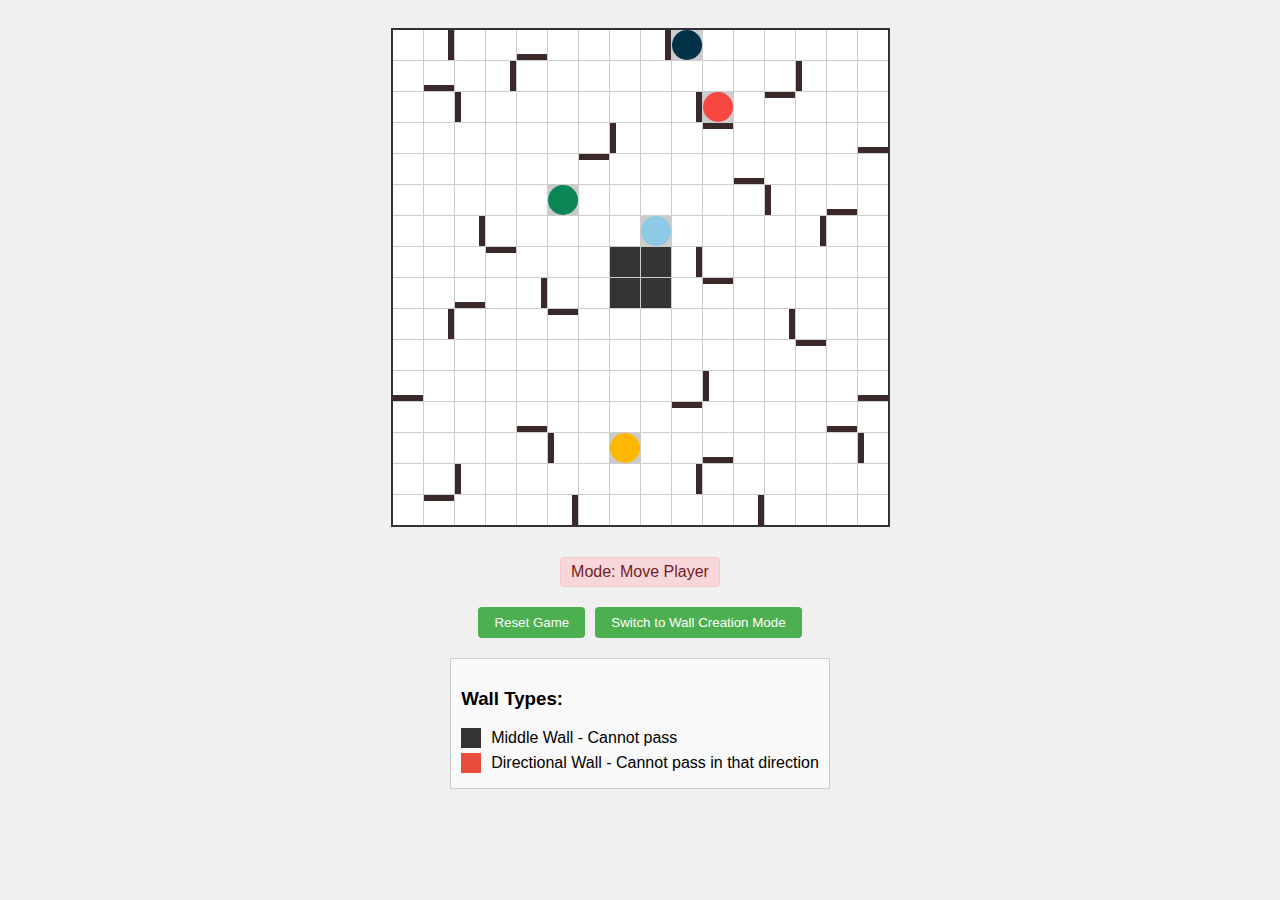
==== grid-game.html @ d31a5caf "inital commit" ====
<!DOCTYPE html>
<html lang="en">

<head>
    <meta charset="UTF-8">
    <meta name="viewport" content="width=device-width, initial-scale=1.0">
    <title>16x16 Grid Game with Manual Directional Walls</title>
    <link rel="stylesheet" href="styles.css">
</head>

<body>
    <div id="game-container"></div>

    <div class="mode-indicator" id="mode-indicator">Mode: Move Player</div>

    <div id="controls">
        <button id="reset-btn">Reset Game</button>
        <button id="toggle-mode-btn">Switch to Wall Creation Mode</button>

        <div class="wall-buttons" id="wall-controls" style="display: none;">
            <span id="wall-direction-label">Wall Direction:</span>
            <button id="wall-left-btn" class="wall-btn">Left</button>
            <button id="wall-right-btn" class="wall-btn">Right</button>
            <button id="wall-top-btn" class="wall-btn">Top</button>
            <button id="wall-bottom-btn" class="wall-btn">Bottom</button>
            <button id="clear-walls-btn">Clear All Walls</button>
        </div>
    </div>

    <div class="legend">
        <h3>Wall Types:</h3>
        <div class="legend-item">
            <div class="legend-color" style="background-color: #333;"></div>
            <span>Middle Wall - Cannot pass</span>
        </div>
        <div class="legend-item">
            <div class="legend-color" style="background-color: #e74c3c;"></div>
            <span>Directional Wall - Cannot pass in that direction</span>
        </div>
    </div>

    <script src="board.js"></script>
    <script src="bfs_search.js"></script>
    <script src="calculate_heuristic.js "></script>
    <script src="script.js"></script>
</body>

</html>
---- styles.css ----
body {
    font-family: Arial, sans-serif;
    display: flex;
    flex-direction: column;
    align-items: center;
    background-color: #f0f0f0;
    padding: 20px;
}

h1 {
    margin-bottom: 20px;
}

#game-container {
    display: grid;
    grid-template-columns: repeat(16, 30px);
    grid-template-rows: repeat(16, 30px);
    gap: 1px;
    background-color: #ccc;
    border: 2px solid #333;
    margin-bottom: 20px;
}

.cell {
    width: 30px;
    height: 30px;
    background-color: #fff;
    display: flex;
    justify-content: center;
    align-items: center;
    cursor: pointer;
    transition: background-color 0.2s;
    position: relative;
}

.border-cell {
    background-color: #f8f8f8;
    border: 2px solid #333;
    box-sizing: border-box;
}

.middle-wall {
    background-color: #333;
    cursor: not-allowed;
}

.wall-left::before {
    content: "";
    position: absolute;
    left: 0;
    top: 0;
    height: 100%;
    width: 6px;
    background-color: #3a2928;
}

.wall-right::after {
    content: "";
    position: absolute;
    right: 0;
    top: 0;
    height: 100%;
    width: 6px;
    background-color: #3a2928;
}

.wall-top::before {
    content: "";
    position: absolute;
    left: 0;
    top: 0;
    height: 6px;
    width: 100%;
    background-color: #3a2928;
}

.wall-bottom::after {
    content: "";
    position: absolute;
    left: 0;
    bottom: 0;
    height: 6px;
    width: 100%;
    background-color: #3a2928;
}

.player1 {
    background-color: #0a8754;
    border-radius: 50%;
}

.player2 {
    background-color: #f64740;
    border-radius: 50%;
}

.player3 {
    background-color: #ffb703;
    border-radius: 50%;
}

.player4 {
    background-color: #8ecae6;
    border-radius: 50%;
}

.player5 {
    background-color: #023047;
    border-radius: 50%;
}

#controls {
    margin-top: 20px;
    display: flex;
    gap: 10px;
    flex-wrap: wrap;
    justify-content: center;
}

button {
    padding: 8px 16px;
    background-color: #4CAF50;
    color: white;
    border: none;
    border-radius: 4px;
    cursor: pointer;
}

button.selected {
    background-color: #2d6a30;
    box-shadow: 0 0 5px #4CAF50;
}

button:hover {
    background-color: #45a049;
}

.wall-buttons {
    display: flex;
    gap: 5px;
}

#wall-direction-label {
    margin-right: 10px;
    align-self: center;
    font-weight: bold;
}

.legend {
    margin-top: 20px;
    padding: 10px;
    border: 1px solid #ccc;
    background-color: #f9f9f9;
}

.legend-item {
    display: flex;
    align-items: center;
    margin-bottom: 5px;
}

.legend-color {
    width: 20px;
    height: 20px;
    margin-right: 10px;
}

.mode-indicator {
    margin-top: 10px;
    padding: 5px 10px;
    background-color: #f8d7da;
    border: 1px solid #f5c6cb;
    border-radius: 4px;
    color: #721c24;
}
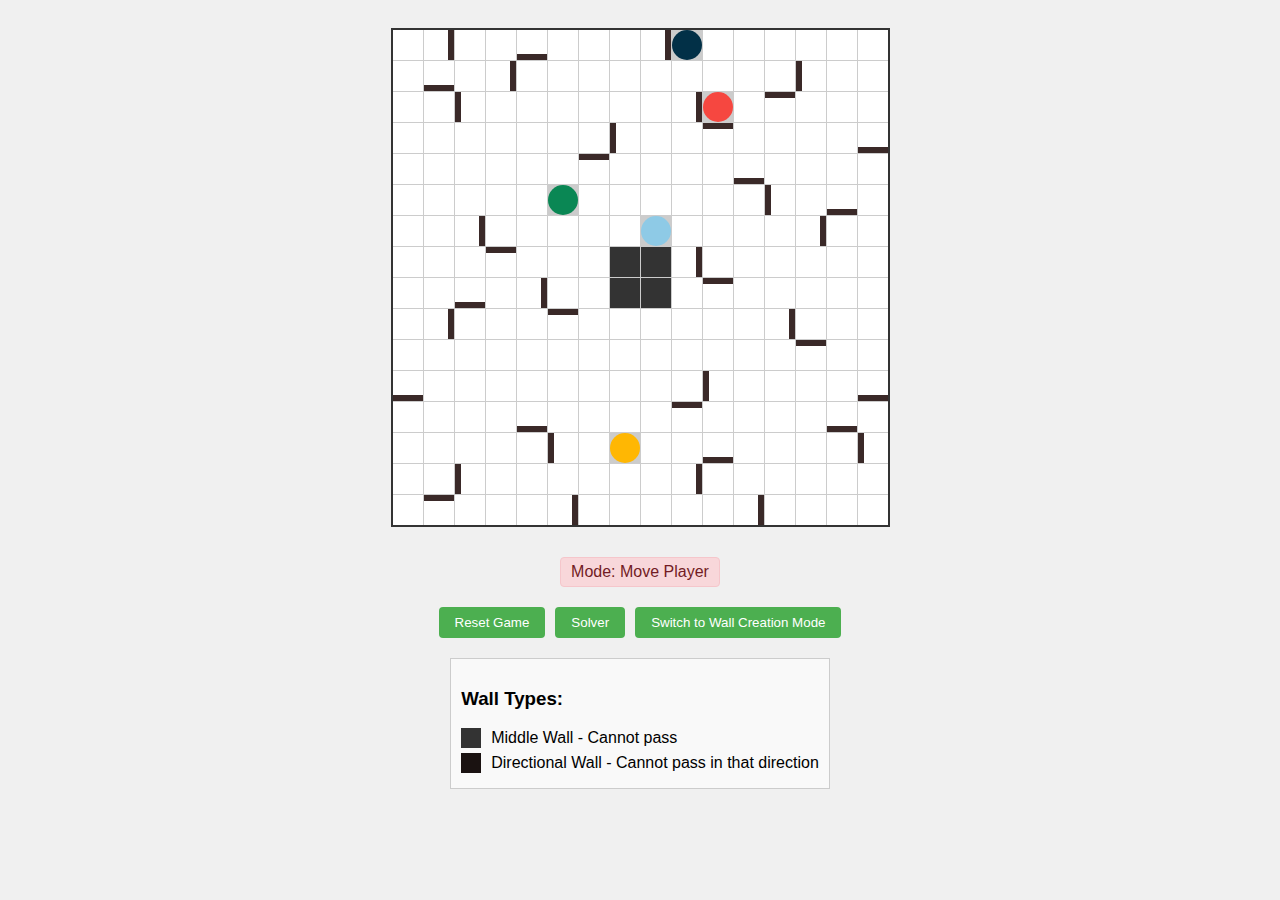
==== commit 78199741: "add solver button" ====
--- a/grid-game.html
+++ b/grid-game.html
@@ -15,6 +15,11 @@
 
     <div id="controls">
         <button id="reset-btn">Reset Game</button>
+        <button id="toggle-solver-btn">Solver</button>
+        <div class="solver-buttons" id="solver-controls" style="display: none;">
+            <span id="goal-cordinates-label">Goal cordinates:</span>
+            <button id="solve-btn" class="wall-btn">Left</button>
+        </div>
         <button id="toggle-mode-btn">Switch to Wall Creation Mode</button>
 
         <div class="wall-buttons" id="wall-controls" style="display: none;">
@@ -34,7 +39,7 @@
             <span>Middle Wall - Cannot pass</span>
         </div>
         <div class="legend-item">
-            <div class="legend-color" style="background-color: #e74c3c;"></div>
+            <div class="legend-color" style="background-color: #1a1211;"></div>
             <span>Directional Wall - Cannot pass in that direction</span>
         </div>
     </div>
@@ -42,6 +47,7 @@
     <script src="board.js"></script>
     <script src="bfs_search.js"></script>
     <script src="calculate_heuristic.js "></script>
+    <script src="aStar.js"></script>
     <script src="script.js"></script>
 </body>
 
